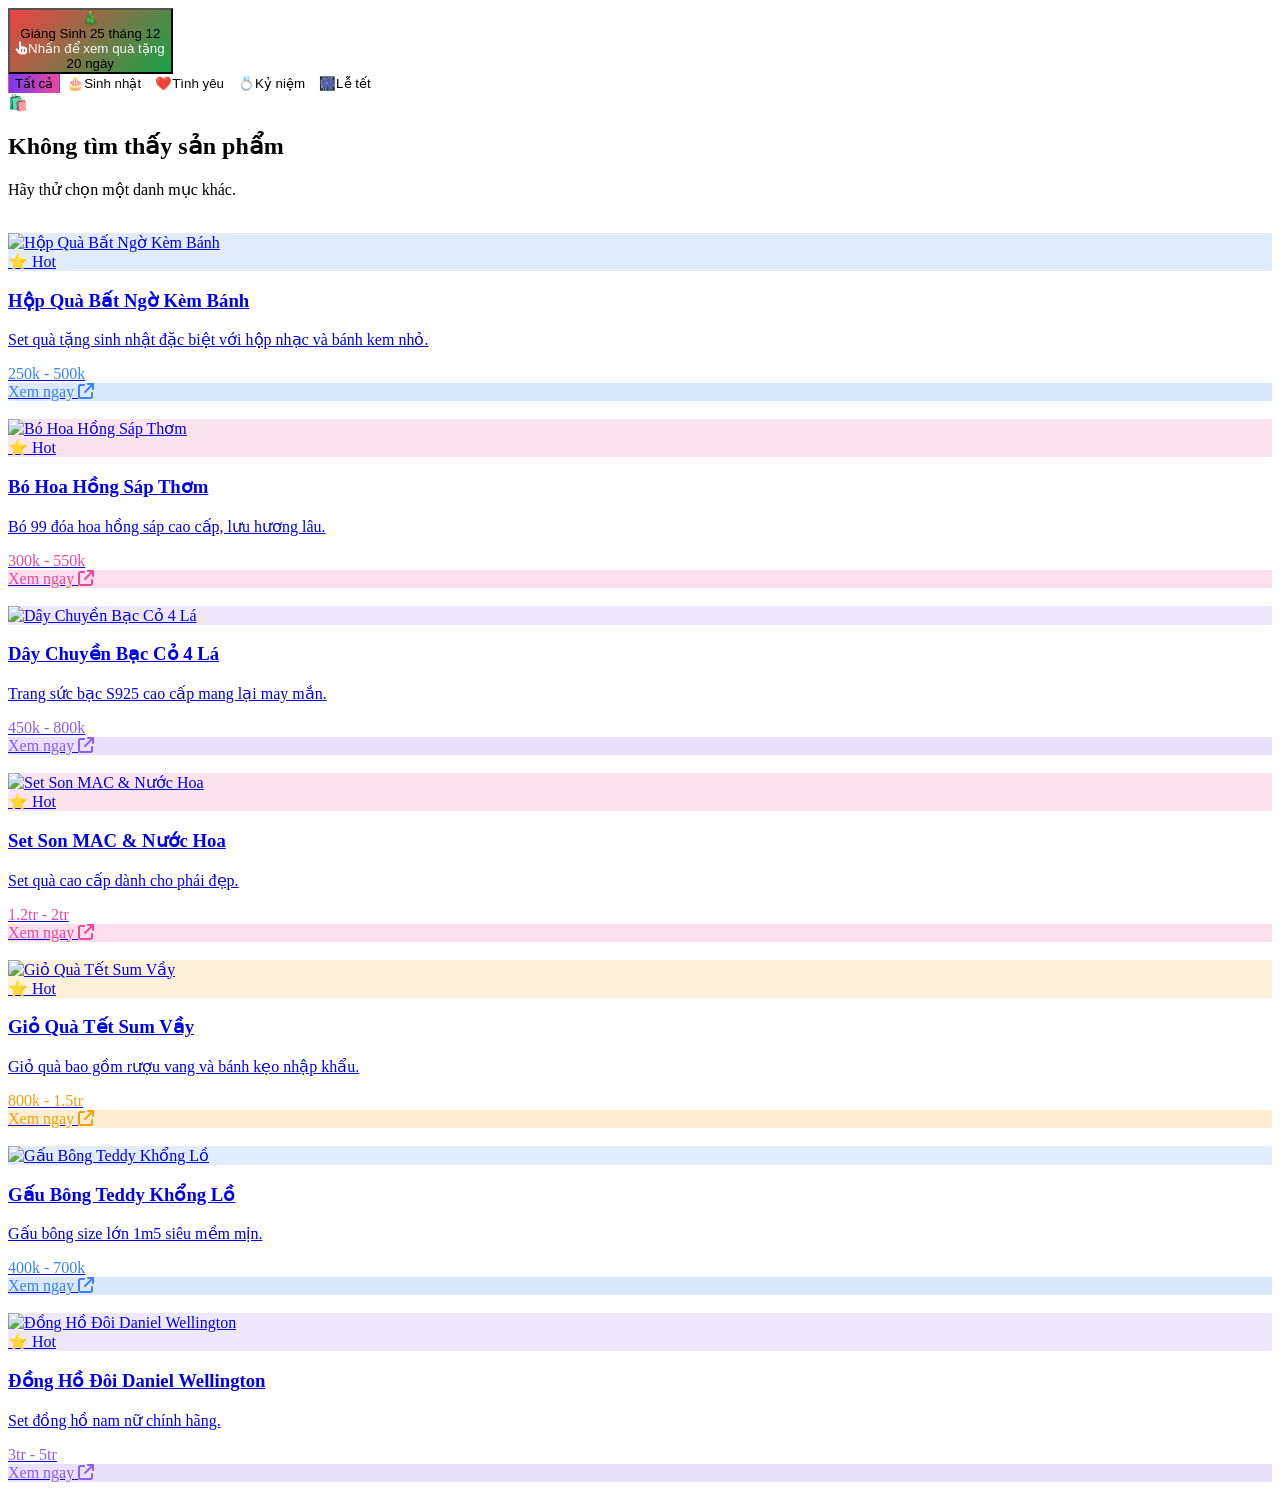
==== gift_web/index.html @ 103ddebc "." ====
<!DOCTYPE html>
<html lang="vi">
<head>
    <meta charset="UTF-8">
    <meta name="viewport" content="width=device-width, initial-scale=1.0, maximum-scale=1.0, user-scalable=no">
    <title>Gợi Ý Quà Tặng</title>
    <!-- Google Fonts -->
    <link href="https://fonts.googleapis.com/css2?family=Quicksand:wght@400;500;600;700&display=swap" rel="stylesheet">
    <!-- Font Awesome -->
    <link rel="stylesheet" href="https://cdnjs.cloudflare.com/ajax/libs/font-awesome/6.4.0/css/all.min.css">
    <!-- Tailwind CSS -->
    <script src="https://cdn.tailwindcss.com"></script>
    <script>
        tailwind.config = {
            theme: {
                extend: {
                    colors: {
                        darkBase: '#0F0F1A',
                        darkSurface: '#1A1A2E',
                        brandPurple: '#7C3AED',
                        brandPink: '#EC4899',
                        brandYellow: '#FACC15',
                    },
                    fontFamily: {
                        sans: ['Quicksand', 'sans-serif'],
                    }
                }
            }
        }
    </script>
    <!-- Custom CSS -->
    <link rel="stylesheet" href="style.css">
</head>
<body class="bg-transparent text-white font-sans antialiased selection:bg-brandPurple selection:text-white">

    <!-- Header Section -->
    <header class="sticky top-0 z-50 bg-black/40 backdrop-blur-lg border-b border-white/5 pt-3 pb-2">
        <div class="container mx-auto px-4">

            <!-- Special Occasion Banner (full width) -->
            <div class="mb-2" id="occasion-list">
                <!-- Occasion will be injected here by JS -->
            </div>

            <!-- Category Filter -->
            <div class="overflow-x-auto pb-2 scrollbar-hide">
                <div class="flex space-x-3 w-max" id="category-list">
                    <!-- Categories will be injected here by JS -->
                </div>
            </div>
        </div>
    </header>

    <!-- Main Content -->
    <main class="container mx-auto px-4 py-6 pb-24">
        <!-- Empty State -->
        <div id="empty-state" class="hidden flex-col items-center justify-center py-16 text-center">
            <div class="text-6xl mb-4">🛍️</div>
            <h2 class="text-lg font-bold mb-2">Không tìm thấy sản phẩm</h2>
            <p class="text-white/40 text-sm">Hãy thử chọn một danh mục khác.</p>
        </div>

        <!-- Product Grid -->
        <div id="product-grid" class="grid grid-cols-2 gap-4">
            <!-- Products will be injected here by JS -->
        </div>
    </main>

    <!-- App JS -->
    <script src="data.js"></script>
    <script src="app.js"></script>
</body>
</html>
---- gift_web/style.css ----
/* Custom styling for gift suggestions web page */

/* Transparent background for Flutter WebView */
html, body {
    background: transparent !important;
}

/* Hide scrollbar for Chrome, Safari and Opera */

.scrollbar-hide::-webkit-scrollbar {
    display: none;
}

/* Hide scrollbar for IE, Edge and Firefox */
.scrollbar-hide {
    -ms-overflow-style: none;  /* IE and Edge */
    scrollbar-width: none;  /* Firefox */
}

/* Glassmorphism utility */
.glass {
    background: rgba(255, 255, 255, 0.05);
    backdrop-filter: blur(10px);
    -webkit-backdrop-filter: blur(10px);
    border: 1px solid rgba(255, 255, 255, 0.1);
}

/* Product Card animations */
.product-card {
    transition: all 0.3s ease;
}

.product-card:hover {
    transform: translateY(-4px);
    box-shadow: 0 10px 25px -5px rgba(0, 0, 0, 0.5);
    border-color: rgba(255, 255, 255, 0.2);
}

/* Category Chip styling */
.category-chip {
    transition: all 0.2s ease-in-out;
    border: 1px solid rgba(255, 255, 255, 0.15);
    background-color: rgba(255, 255, 255, 0.07);
}

.category-chip.active {
    background: linear-gradient(90deg, #7C3AED, #EC4899);
    border-color: transparent;
}

/* Occasion banner chip */
.occasion-chip {
    transition: all 0.2s ease-in-out;
}

.occasion-chip:hover {
    filter: brightness(1.1);
}

.occasion-chip:active {
    transform: scale(0.98);
}

/* CTA "Nhấn để xem" blinking text */
.cta-blink {
    color: rgba(255, 255, 255, 0.95);
    animation: cta-pulse 1.6s ease-in-out infinite;
    display: inline-block;
}

@keyframes cta-pulse {
    0%, 100% { opacity: 0.95; text-shadow: 0 0 0px rgba(255,255,255,0); }
    50%       { opacity: 0.45; text-shadow: 0 0 6px rgba(255,255,255,0.6); }
}
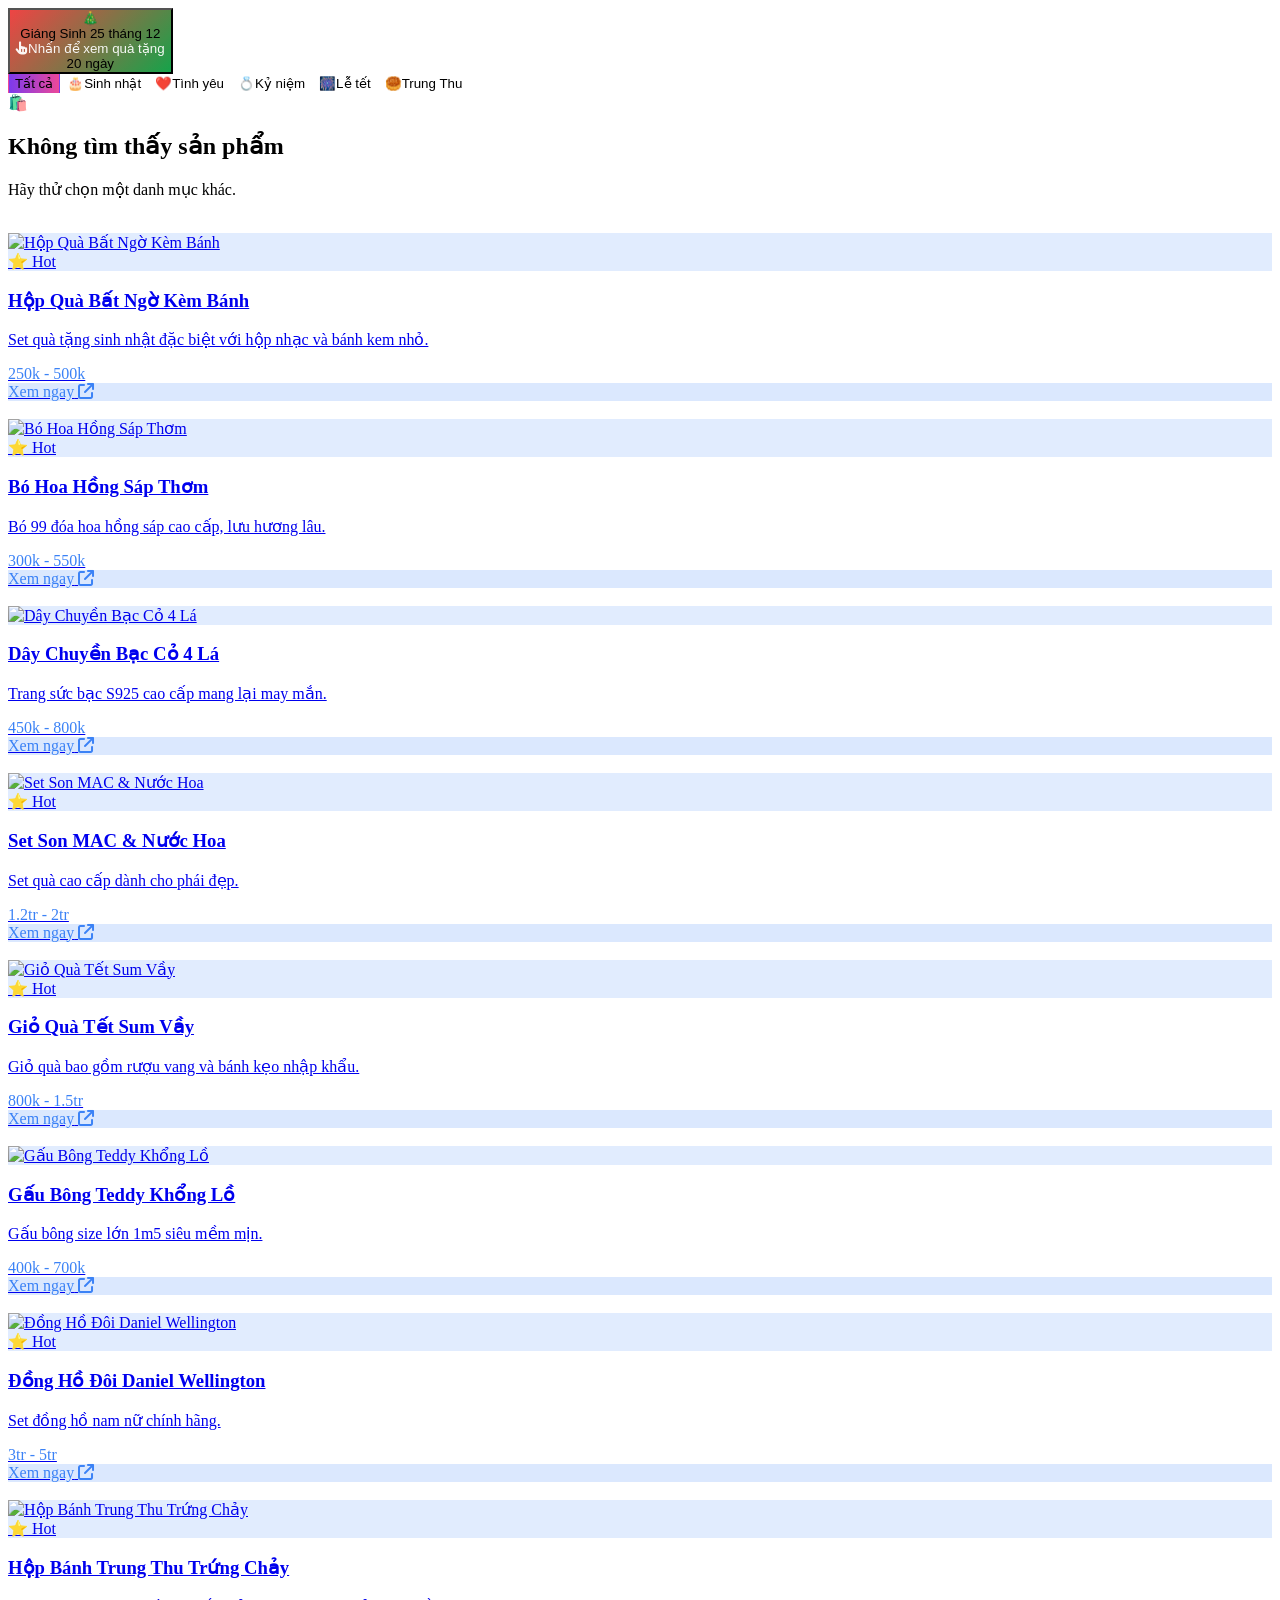
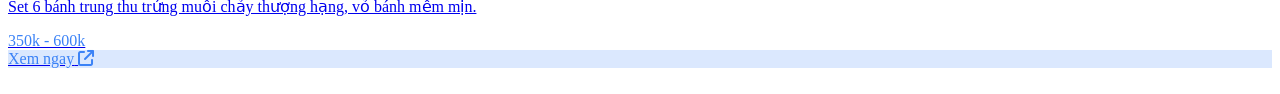
==== commit 484a7098: "Update gift_web: fix WebView cache, add mid_autumn category, transparent headers, pagination UI" ====
--- a/gift_web/index.html
+++ b/gift_web/index.html
@@ -29,12 +29,12 @@
         }
     </script>
     <!-- Custom CSS -->
-    <link rel="stylesheet" href="style.css">
+    <link rel="stylesheet" href="style.css?v=2">
 </head>
 <body class="bg-transparent text-white font-sans antialiased selection:bg-brandPurple selection:text-white">
 
     <!-- Header Section -->
-    <header class="sticky top-0 z-50 bg-black/40 backdrop-blur-lg border-b border-white/5 pt-3 pb-2">
+    <header class="sticky top-0 z-50 bg-transparent  border-b border-white/5 pt-3 pb-2">
         <div class="container mx-auto px-4">
 
             <!-- Special Occasion Banner (full width) -->
@@ -52,7 +52,7 @@
     </header>
 
     <!-- Main Content -->
-    <main class="container mx-auto px-4 py-6 pb-24">
+    <main class="container mx-auto px-4 py-6 pb-40">
         <!-- Empty State -->
         <div id="empty-state" class="hidden flex-col items-center justify-center py-16 text-center">
             <div class="text-6xl mb-4">🛍️</div>
@@ -67,8 +67,13 @@
     </main>
 
     <!-- App JS -->
-    <script src="data.js"></script>
-    <script src="app.js"></script>
+    <script src="data.js?v=2"></script>
+    <script src="app.js?v=2"></script>
 </body>
 </html>
 
+
+
+
+
+
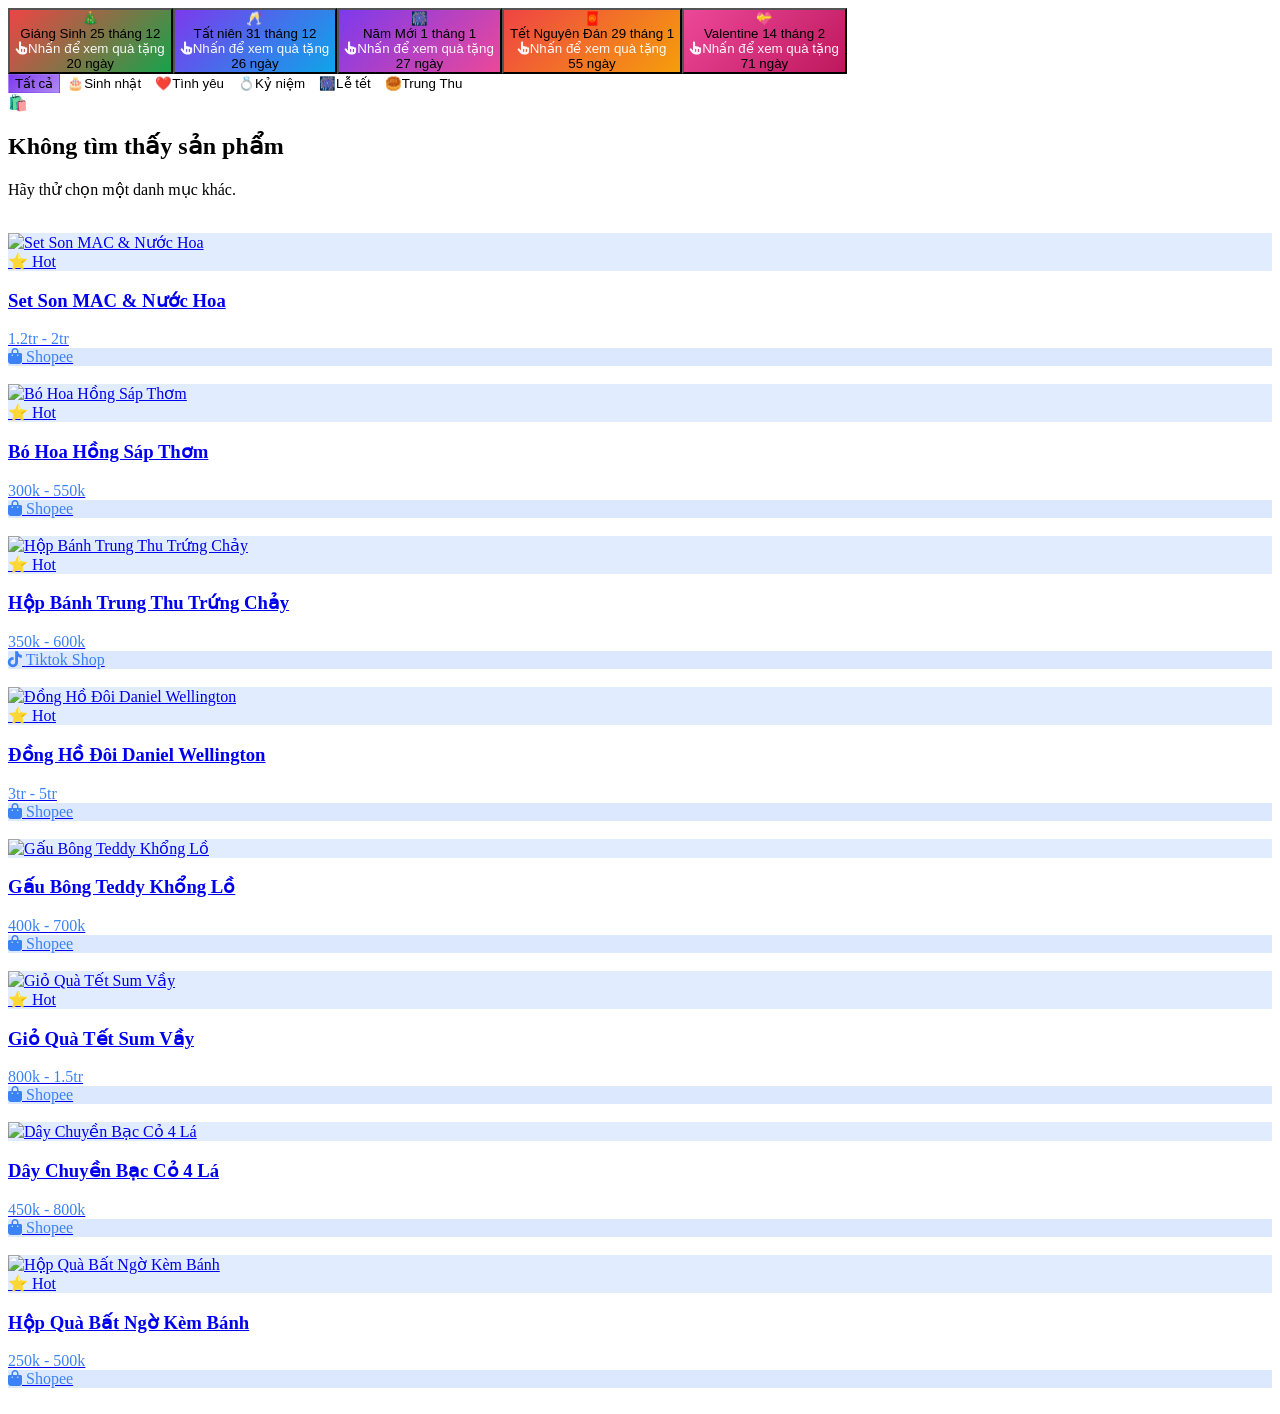
==== commit 28bd6753: "." ====
--- a/gift_web/index.html
+++ b/gift_web/index.html
@@ -37,9 +37,15 @@
     <header class="sticky top-0 z-50 bg-transparent  border-b border-white/5 pt-3 pb-2">
         <div class="container mx-auto px-4">
 
-            <!-- Special Occasion Banner (full width) -->
-            <div class="mb-2" id="occasion-list">
-                <!-- Occasion will be injected here by JS -->
+            <!-- Special Occasion Banner (scrollable) -->
+            <div class="mb-2 relative" id="occasion-container">
+                <div class="flex overflow-x-auto snap-x snap-mandatory scrollbar-hide gap-3 pb-1" id="occasion-list">
+                    <!-- Occasions will be injected here by JS -->
+                </div>
+                <!-- Pagination Dots -->
+                <div class="flex justify-center gap-1.5 mt-2" id="occasion-dots">
+                    <!-- Dots will be injected here by JS -->
+                </div>
             </div>
 
             <!-- Category Filter -->
@@ -77,3 +83,5 @@
 
 
 
+
+
--- a/gift_web/style.css
+++ b/gift_web/style.css
@@ -44,7 +44,6 @@
 }
 
 .category-chip.active {
-    background: linear-gradient(90deg, #7C3AED, #EC4899);
     border-color: transparent;
 }
 
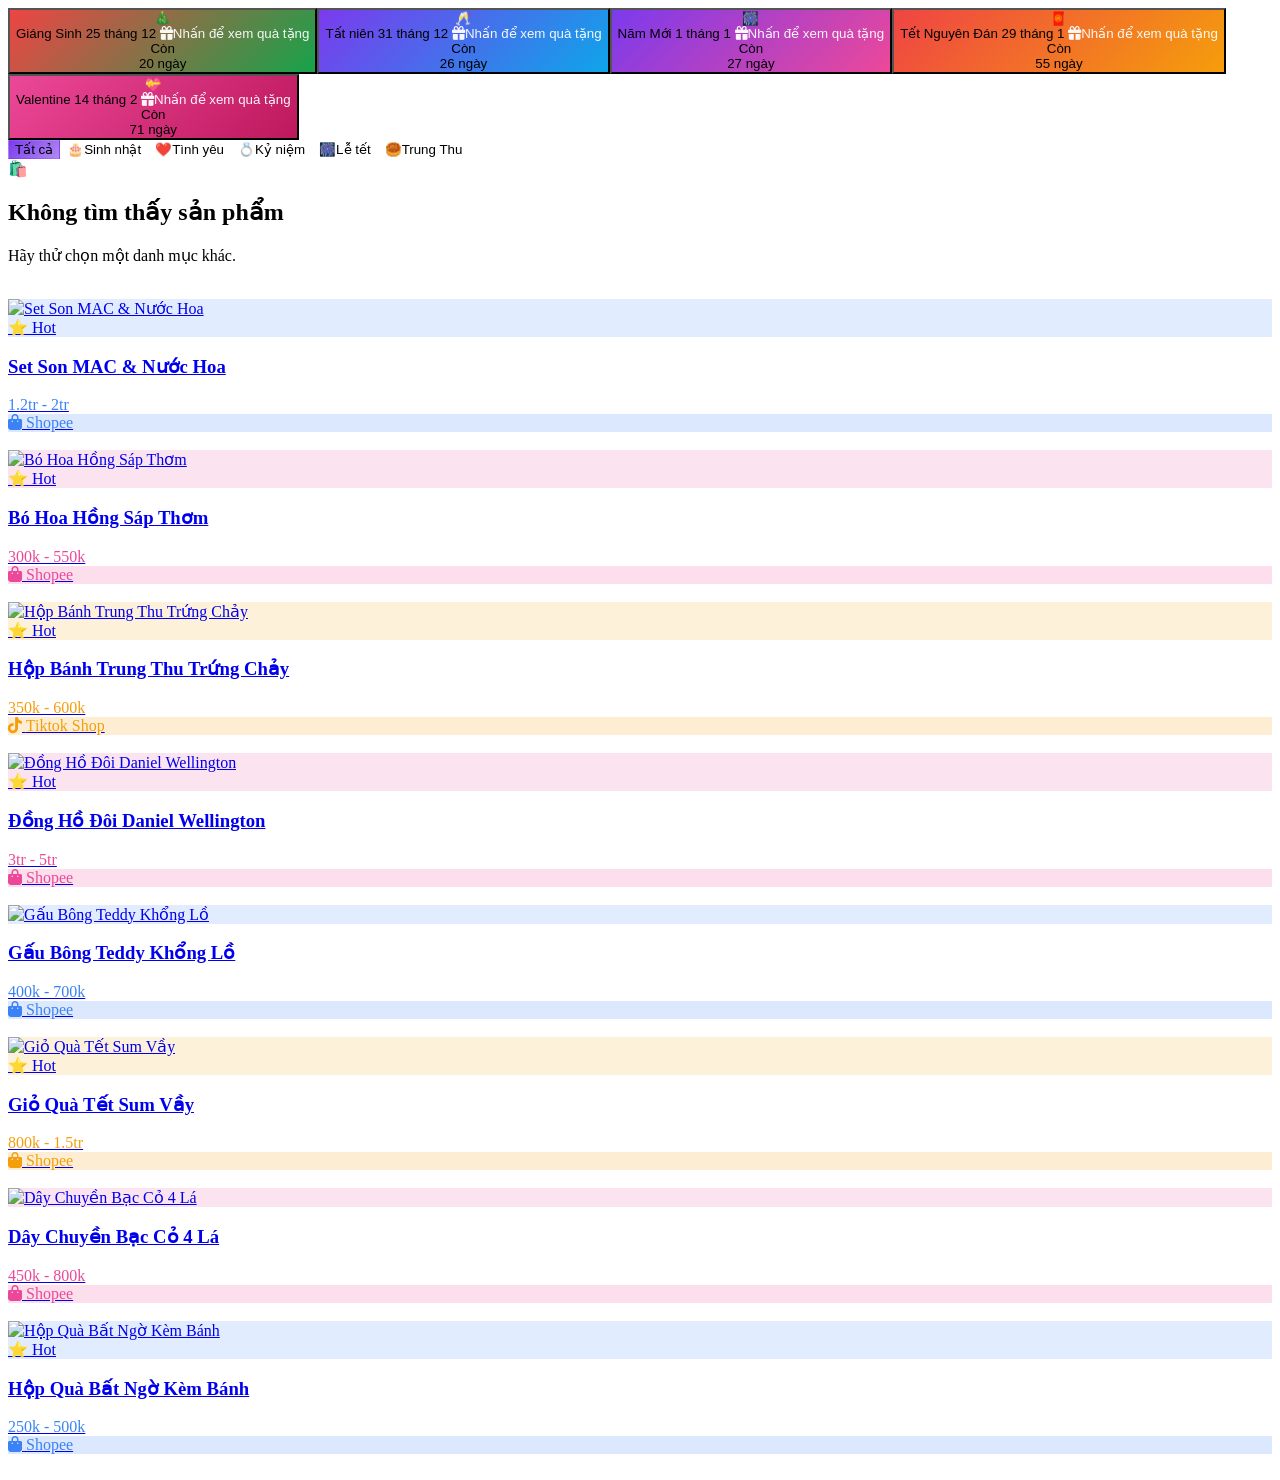
==== commit 53fd34b7: "." ====
--- a/gift_web/index.html
+++ b/gift_web/index.html
@@ -31,10 +31,10 @@
     <!-- Custom CSS -->
     <link rel="stylesheet" href="style.css?v=2">
 </head>
-<body class="bg-transparent text-white font-sans antialiased selection:bg-brandPurple selection:text-white">
+<body class="h-[100dvh] flex flex-col bg-transparent text-white font-sans antialiased selection:bg-brandPurple selection:text-white overflow-hidden">
 
     <!-- Header Section -->
-    <header class="sticky top-0 z-50 bg-transparent  border-b border-white/5 pt-3 pb-2">
+    <header class="flex-shrink-0 z-50 bg-transparent border-b border-white/5 pt-3 pb-2">
         <div class="container mx-auto px-4">
 
             <!-- Special Occasion Banner (scrollable) -->
@@ -58,7 +58,7 @@
     </header>
 
     <!-- Main Content -->
-    <main class="container mx-auto px-4 py-6 pb-40">
+    <main class="flex-1 overflow-y-auto container mx-auto px-4 py-6 pb-40">
         <!-- Empty State -->
         <div id="empty-state" class="hidden flex-col items-center justify-center py-16 text-center">
             <div class="text-6xl mb-4">🛍️</div>
@@ -73,8 +73,8 @@
     </main>
 
     <!-- App JS -->
-    <script src="data.js?v=2"></script>
-    <script src="app.js?v=2"></script>
+    <script src="data.js?v=2.1"></script>
+    <script src="app.js?v=2.1"></script>
 </body>
 </html>
 
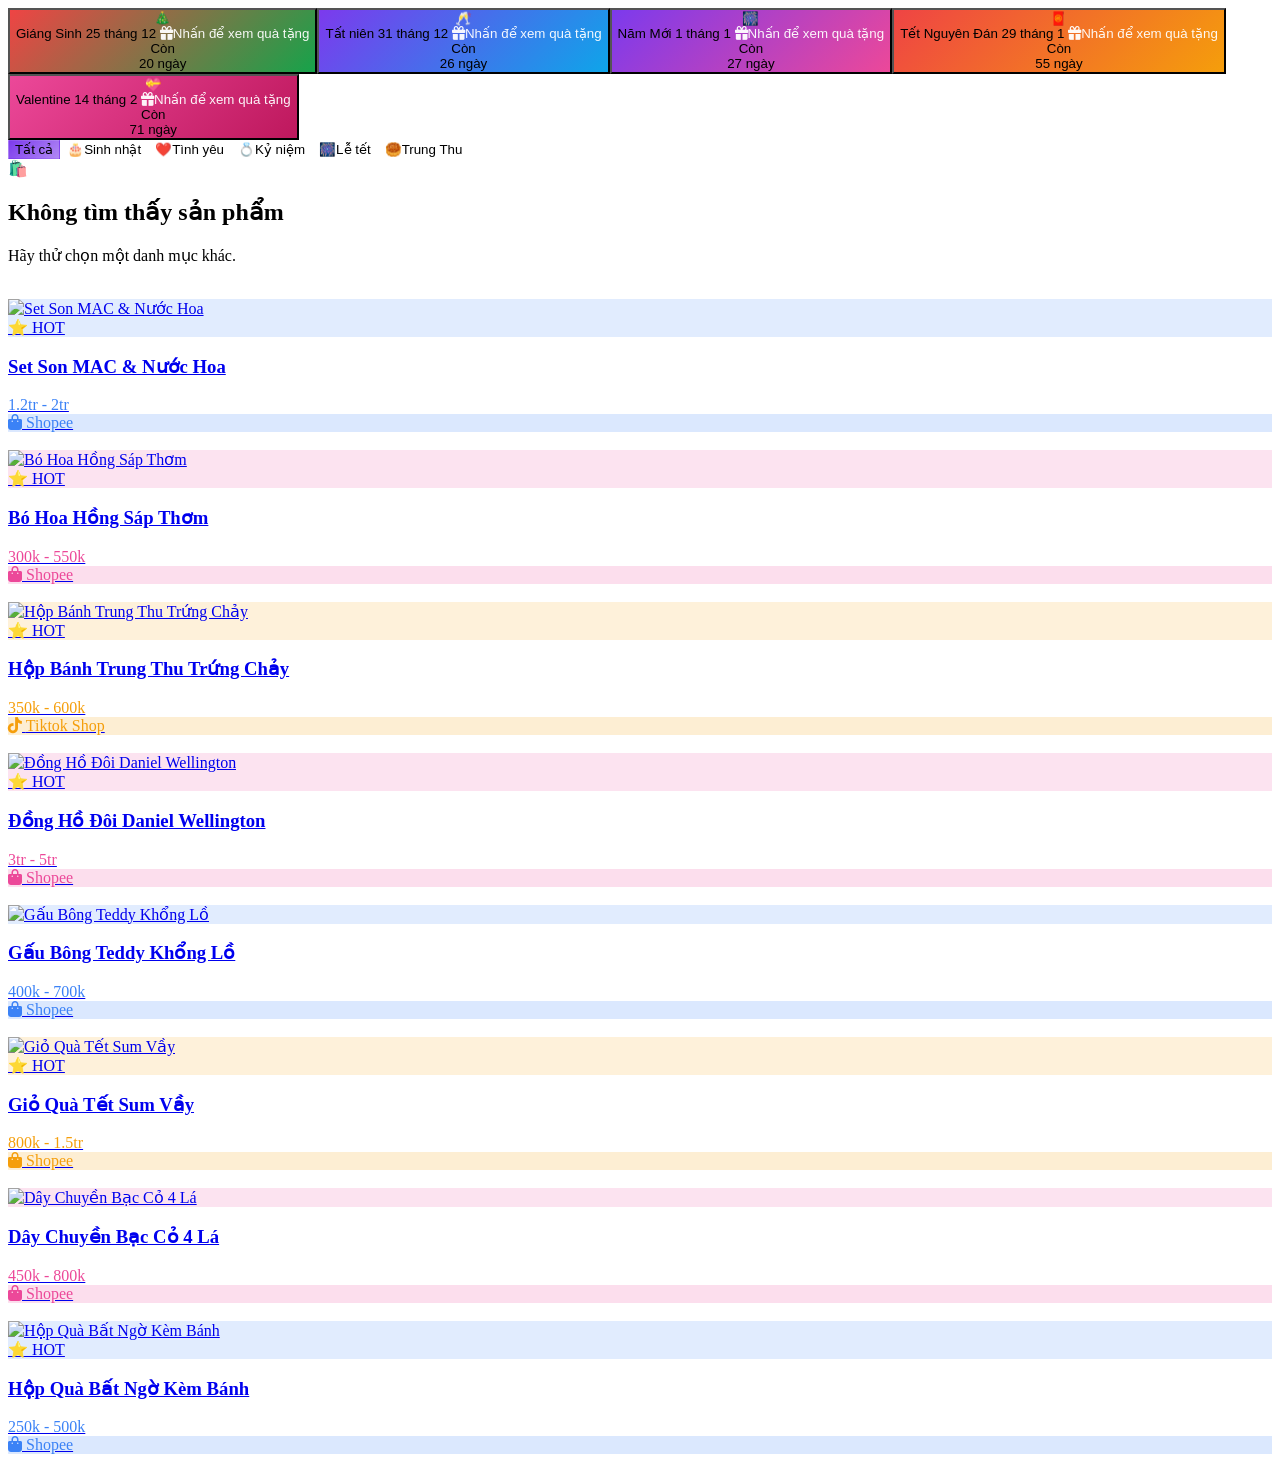
==== commit a9cde706: "feat: add multilingual support (vi/en) via lang URL param" ====
--- a/gift_web/index.html
+++ b/gift_web/index.html
@@ -3,7 +3,7 @@
 <head>
     <meta charset="UTF-8">
     <meta name="viewport" content="width=device-width, initial-scale=1.0, maximum-scale=1.0, user-scalable=no">
-    <title>Gợi Ý Quà Tặng</title>
+    <title>Gift Ideas</title>
     <!-- Google Fonts -->
     <link href="https://fonts.googleapis.com/css2?family=Quicksand:wght@400;500;600;700&display=swap" rel="stylesheet">
     <!-- Font Awesome -->
@@ -62,8 +62,8 @@
         <!-- Empty State -->
         <div id="empty-state" class="hidden flex-col items-center justify-center py-16 text-center">
             <div class="text-6xl mb-4">🛍️</div>
-            <h2 class="text-lg font-bold mb-2">Không tìm thấy sản phẩm</h2>
-            <p class="text-white/40 text-sm">Hãy thử chọn một danh mục khác.</p>
+            <h2 class="text-lg font-bold mb-2"></h2>
+            <p class="text-white/40 text-sm"></p>
         </div>
 
         <!-- Product Grid -->
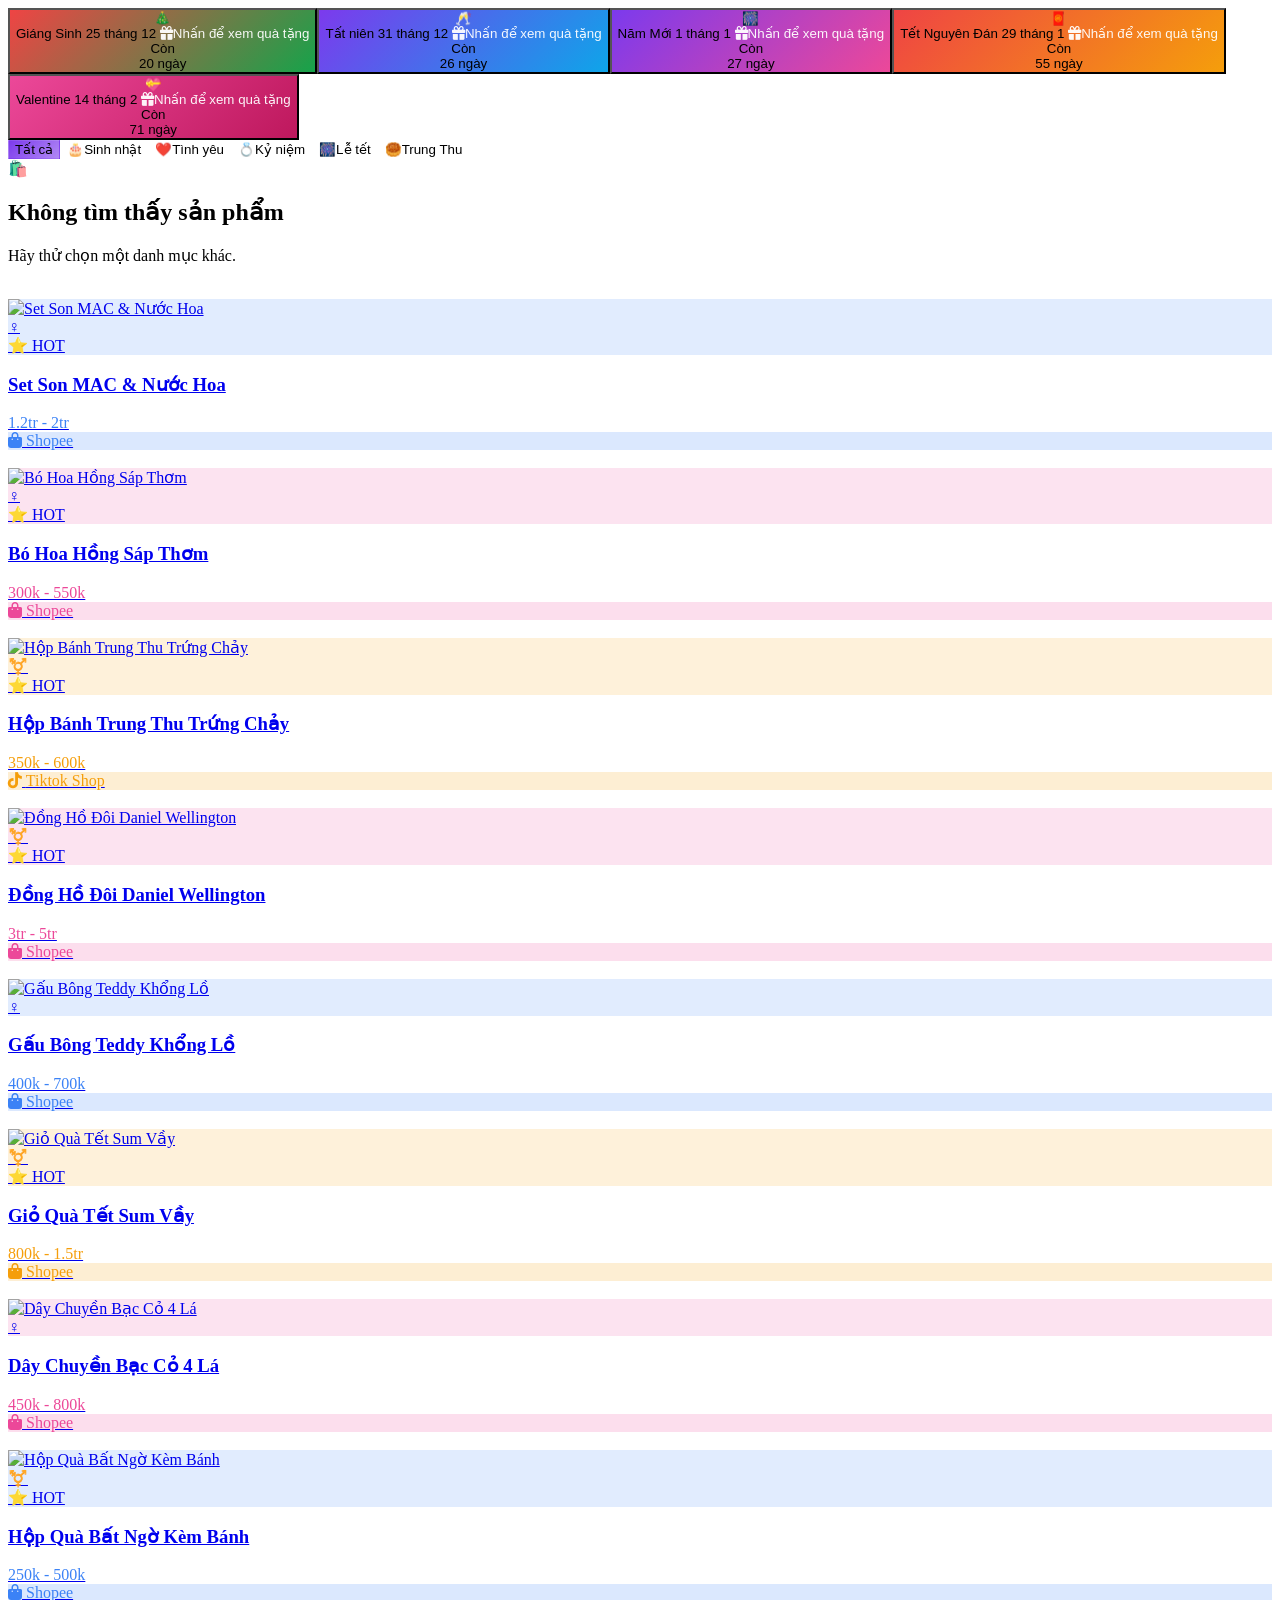
==== commit c9fa0a94: "." ====
--- a/gift_web/index.html
+++ b/gift_web/index.html
@@ -73,8 +73,8 @@
     </main>
 
     <!-- App JS -->
-    <script src="data.js?v=2.1"></script>
-    <script src="app.js?v=2.1"></script>
+    <script src="data.js?v=2.2"></script>
+    <script src="app.js?v=2.2"></script>
 </body>
 </html>
 
